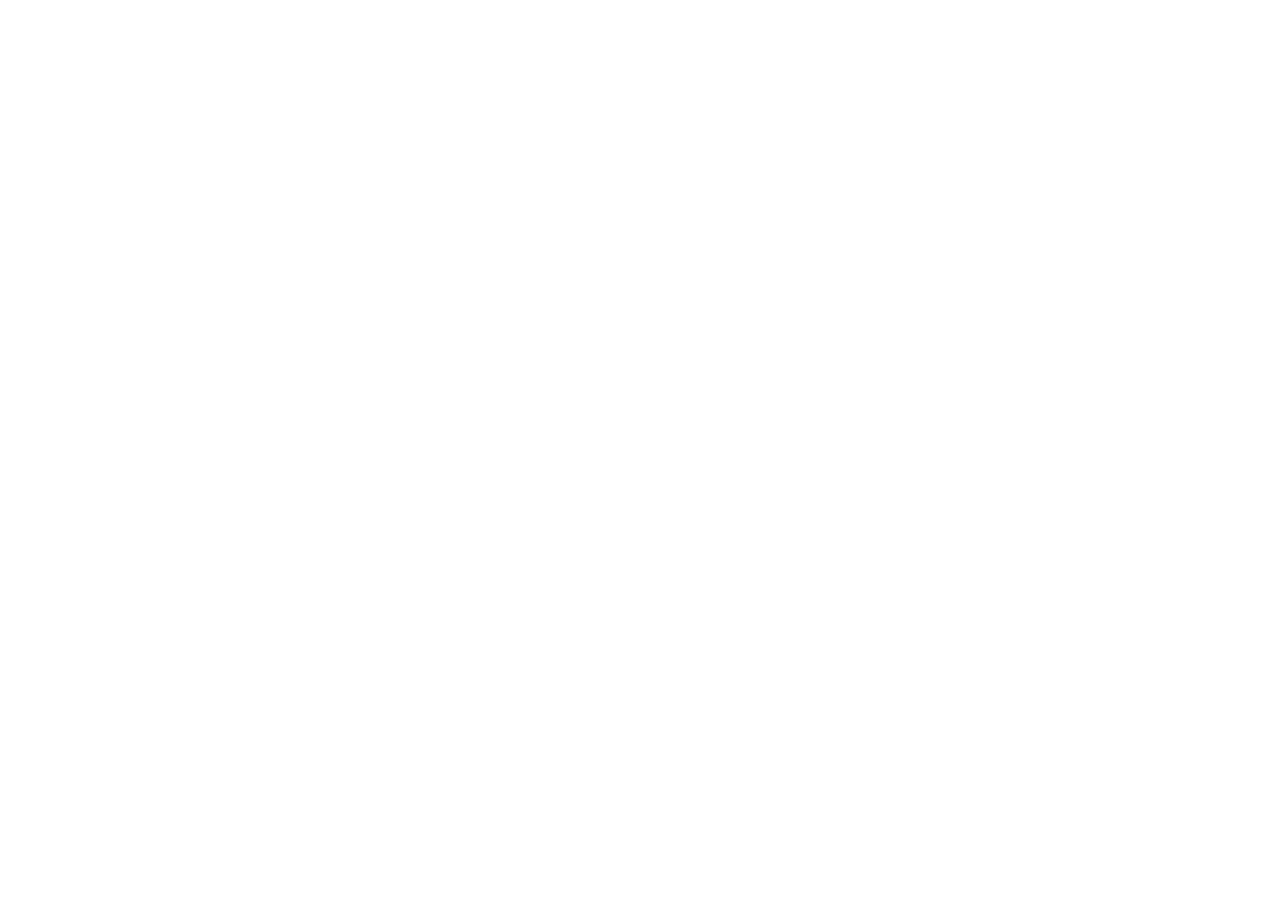
==== index.html @ 722300a6 "Add files via upload" ====
<!DOCTYPE html>
<html lang="en">
<head>
    <meta charset="UTF-8">
    <meta name="Hayden" content="width=device-width, initial-scale=1.0">
    <title>WDD 131 portfolio</title>
    <link rel="stylesheet" href="style.css">
</head>
<body>
    
</body>
</html>
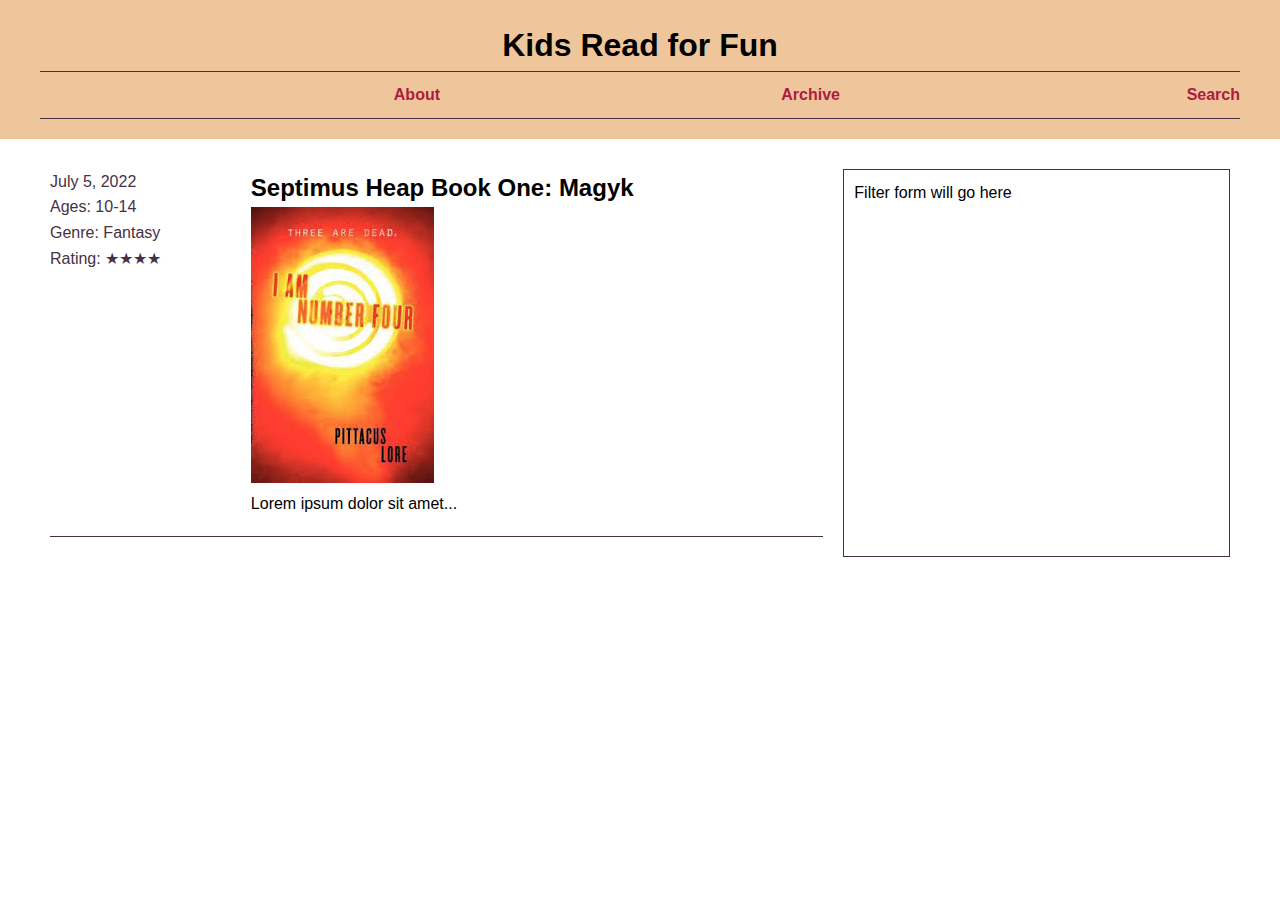
==== commit 7c0da7b3: "Add files via upload" ====
--- a/index.html
+++ b/index.html
@@ -2,11 +2,51 @@
 <html lang="en">
 <head>
     <meta charset="UTF-8">
-    <meta name="Hayden" content="width=device-width, initial-scale=1.0">
-    <title>WDD 131 portfolio</title>
-    <link rel="stylesheet" href="style.css">
+    <meta name="viewport" content="width=device-width, initial-scale=1.0">
+    <meta name="description" content="A blog reviewing children's books">
+    <meta name="author" content="Your Name">
+    <title>Kids Read for Fun</title>
+    <link rel="stylesheet" href="blog.css">
+    <script src="blog.js" defer></script>
 </head>
 <body>
-    
+
+    <div class="skiptocontent">
+        <a href="#maincontent">Skip to main content</a>
+    </div>
+
+    <header>
+        <h1>Kids Read for Fun</h1>
+        <nav>
+            <ul>
+                <li><a href="#">About</a></li>
+                <li><a href="#">Archive</a></li>
+                <li><a href="#">Search</a></li>
+            </ul>
+        </nav>
+    </header>
+
+    <!-- Main Content -->
+    <main id="maincontent">
+        <section class="review">
+            <aside class="details">
+                <p>July 5, 2022</p>
+                <p>Ages: 10-14</p>
+                <p>Genre: Fantasy</p>
+                <p>Rating: ★★★★</p>
+            </aside>
+            <article class="book">
+                <h2>Septimus Heap Book One: Magyk</h2>
+                <img src="Number 4.jpg" alt="Book cover">
+                <p>Lorem ipsum dolor sit amet...</p>
+            </article>
+        </section>
+
+        <!-- Placeholder for Filter Form -->
+        <section class="filters">
+            <p>Filter form will go here</p>
+        </section>
+    </main>
+
 </body>
-</html>+</html>
--- a/blog.css
+++ b/blog.css
@@ -0,0 +1,74 @@
+/* Reset some basic elements */
+* {
+    margin: 0;
+    padding: 0;
+    box-sizing: border-box;
+}
+
+body {
+    font-family: 'Helvetica', Arial, sans-serif;
+    line-height: 1.6;
+}
+
+header {
+    text-align: center;
+    padding: 20px 0;
+    background-color: #EFC69B; /* Gold */
+}
+
+nav ul {
+    display: grid;
+    grid-template-columns: repeat(3, 1fr); /* Create 3 columns for nav links */
+    list-style: none;
+    border-top: 1px solid #473144; /* Dark border */
+    border-bottom: 1px solid #473144;
+    justify-items: end; /* Align items to the right */
+    max-width: 1200px;
+    margin: 0 auto;
+    padding: 10px 0;
+}
+
+nav ul li a {
+    text-decoration: none;
+    color: #AF1B3F; /* Red */
+    font-weight: bold;
+}
+
+/* Layout for main content */
+main {
+    display: grid;
+    grid-template-columns: 2fr 1fr; /* Two columns: larger for reviews, smaller for filters */
+    gap: 20px;
+    max-width: 1200px;
+    margin: 20px auto;
+    padding: 10px;
+}
+
+/* Book Review section */
+.review {
+    display: grid;
+    grid-template-columns: 1fr 3fr; /* Details on the left, book info on the right */
+    gap: 10px;
+    border-bottom: 1px solid #473144;
+    padding-bottom: 20px;
+    margin-bottom: 20px;
+}
+
+.details {
+    color: #473144; /* Dark color */
+}
+
+.filters {
+    border: 1px solid #473144;
+    padding: 10px;
+}
+
+/* Skip to Content link (for accessibility) */
+.skiptocontent {
+    position: absolute;
+    top: -40px;
+}
+
+.skiptocontent a:focus {
+    top: 0;
+}
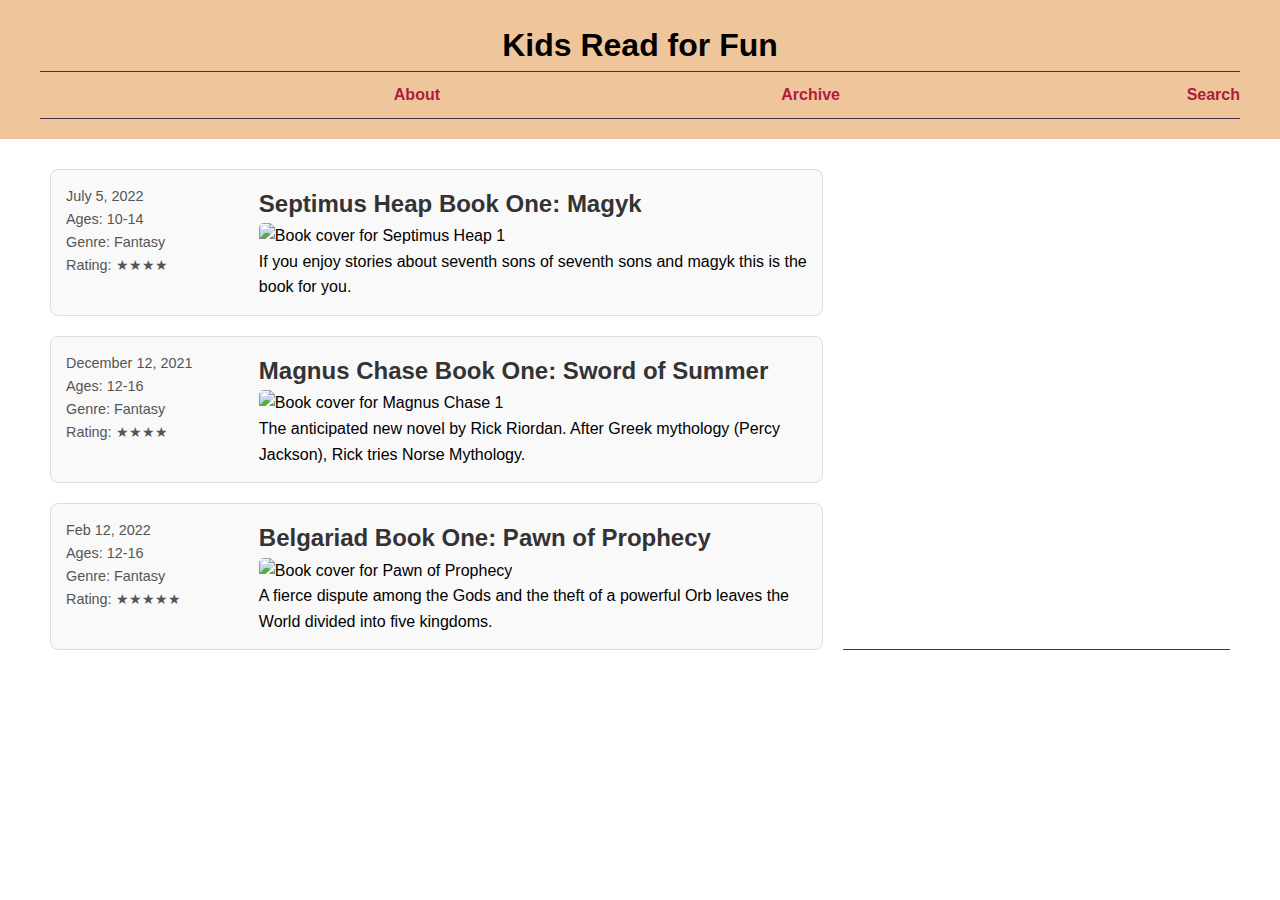
==== commit 25701d90: "Add files via upload" ====
--- a/index.html
+++ b/index.html
@@ -26,26 +26,11 @@
         </nav>
     </header>
 
-    <!-- Main Content -->
     <main id="maincontent">
+        <section id="articles"></section>
         <section class="review">
-            <aside class="details">
-                <p>July 5, 2022</p>
-                <p>Ages: 10-14</p>
-                <p>Genre: Fantasy</p>
-                <p>Rating: ★★★★</p>
-            </aside>
-            <article class="book">
-                <h2>Septimus Heap Book One: Magyk</h2>
-                <img src="Number 4.jpg" alt="Book cover">
-                <p>Lorem ipsum dolor sit amet...</p>
-            </article>
         </section>
 
-        <!-- Placeholder for Filter Form -->
-        <section class="filters">
-            <p>Filter form will go here</p>
-        </section>
     </main>
 
 </body>
--- a/blog.css
+++ b/blog.css
@@ -1,4 +1,4 @@
-/* Reset some basic elements */
+
 * {
     margin: 0;
     padding: 0;
@@ -13,16 +13,16 @@
 header {
     text-align: center;
     padding: 20px 0;
-    background-color: #EFC69B; /* Gold */
+    background-color: #EFC69B; 
 }
 
 nav ul {
     display: grid;
-    grid-template-columns: repeat(3, 1fr); /* Create 3 columns for nav links */
+    grid-template-columns: repeat(3, 1fr); 
     list-style: none;
-    border-top: 1px solid #473144; /* Dark border */
+    border-top: 1px solid #473144; 
     border-bottom: 1px solid #473144;
-    justify-items: end; /* Align items to the right */
+    justify-items: end; 
     max-width: 1200px;
     margin: 0 auto;
     padding: 10px 0;
@@ -30,24 +30,23 @@
 
 nav ul li a {
     text-decoration: none;
-    color: #AF1B3F; /* Red */
+    color: #AF1B3F; 
     font-weight: bold;
 }
 
-/* Layout for main content */
 main {
     display: grid;
-    grid-template-columns: 2fr 1fr; /* Two columns: larger for reviews, smaller for filters */
+    grid-template-columns: 2fr 1fr; 
     gap: 20px;
     max-width: 1200px;
     margin: 20px auto;
     padding: 10px;
 }
 
-/* Book Review section */
+
 .review {
     display: grid;
-    grid-template-columns: 1fr 3fr; /* Details on the left, book info on the right */
+    grid-template-columns: 1fr 3fr; 
     gap: 10px;
     border-bottom: 1px solid #473144;
     padding-bottom: 20px;
@@ -55,7 +54,7 @@
 }
 
 .details {
-    color: #473144; /* Dark color */
+    color: #473144; 
 }
 
 .filters {
@@ -63,7 +62,7 @@
     padding: 10px;
 }
 
-/* Skip to Content link (for accessibility) */
+
 .skiptocontent {
     position: absolute;
     top: -40px;
@@ -72,3 +71,30 @@
 .skiptocontent a:focus {
     top: 0;
 }
+
+#articles .book {
+    display: grid;
+    grid-template-columns: 1fr 3fr;
+    gap: 10px;
+    padding: 15px;
+    margin-bottom: 20px;
+    border: 1px solid #ddd;
+    border-radius: 8px;
+    background-color: #f9f9f9;
+}
+
+.details {
+    font-size: 0.9em;
+    color: #555;
+}
+
+.content img {
+    max-width: 100%;
+    border-radius: 5px;
+}
+
+h2 {
+    font-size: 1.5em;
+    color: #333;
+}
+
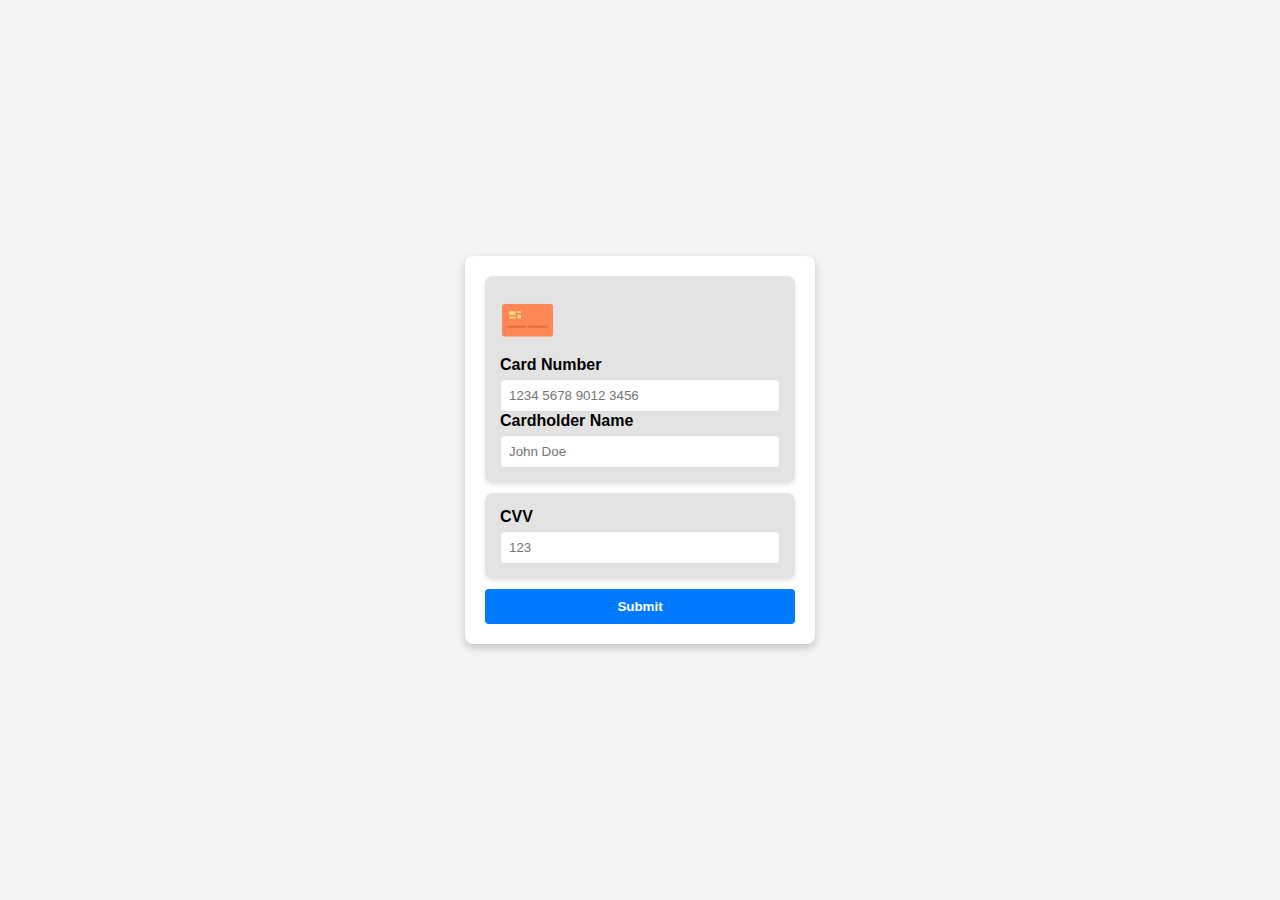
==== commit 59e8d129: "Add files via upload" ====
--- a/index.html
+++ b/index.html
@@ -1,37 +1,33 @@
 <!DOCTYPE html>
 <html lang="en">
 <head>
-    <meta charset="UTF-8">
-    <meta name="viewport" content="width=device-width, initial-scale=1.0">
-    <meta name="description" content="A blog reviewing children's books">
-    <meta name="author" content="Your Name">
-    <title>Kids Read for Fun</title>
-    <link rel="stylesheet" href="blog.css">
-    <script src="blog.js" defer></script>
+  <meta charset="UTF-8">
+  <meta name="viewport" content="width=device-width, initial-scale=1.0">
+  <title>Credit Card Form</title>
+  <link rel="stylesheet" href="credit.css">
+  <link rel="icon" href="favicon.png" type="image/png">
 </head>
 <body>
 
-    <div class="skiptocontent">
-        <a href="#maincontent">Skip to main content</a>
-    </div>
-
-    <header>
-        <h1>Kids Read for Fun</h1>
-        <nav>
-            <ul>
-                <li><a href="#">About</a></li>
-                <li><a href="#">Archive</a></li>
-                <li><a href="#">Search</a></li>
-            </ul>
-        </nav>
-    </header>
-
-    <main id="maincontent">
-        <section id="articles"></section>
-        <section class="review">
-        </section>
-
-    </main>
+  <div class="container">
+    <form class="credit-card-form">
+      <div class="card-front">
+        <img
+          class="card-image"
+          src="[data-uri]"
+          height="55px">
+        <label for="card-number">Card Number</label>
+        <input type="text" id="card-number" placeholder="1234 5678 9012 3456" required>
+        <label for="card-name">Cardholder Name</label>
+        <input type="text" id="card-name" placeholder="John Doe" required>
+      </div>
+      <div class="card-back">
+        <label for="cvv">CVV</label>
+        <input type="text" id="cvv" placeholder="123" required>
+      </div>
+      <button type="submit">Submit</button>
+    </form>
+  </div>
 
 </body>
 </html>
--- a/credit.css
+++ b/credit.css
@@ -0,0 +1,67 @@
+* {
+    box-sizing: border-box;
+    font-family: Arial, sans-serif;
+  }
+  
+  body {
+    display: flex;
+    justify-content: center;
+    align-items: center;
+    height: 100vh;
+    margin: 0;
+    background-color: #f4f4f4;
+  }
+  
+  .container {
+    width: 350px;
+    padding: 20px;
+    background-color: #fff;
+    border-radius: 8px;
+    box-shadow: 0 4px 8px rgba(0, 0, 0, 0.2);
+  }
+  
+  .credit-card-form {
+    display: grid;
+    grid-template-rows: auto 1fr auto;
+    gap: 10px;
+  }
+  
+  .card-front, .card-back {
+    padding: 15px;
+    border-radius: 8px;
+    background-color: #e3e3e3;
+    box-shadow: 0 2px 4px rgba(0, 0, 0, 0.1);
+  }
+  
+  .card-image {
+    display: block;
+    margin-bottom: 10px;
+  }
+  
+  label {
+    font-weight: bold;
+    margin-top: 10px;
+  }
+  
+  input {
+    width: 100%;
+    padding: 8px;
+    margin-top: 5px;
+    border: 1px solid #ddd;
+    border-radius: 4px;
+  }
+  
+  button {
+    padding: 10px;
+    border: none;
+    border-radius: 4px;
+    background-color: #007bff;
+    color: #fff;
+    font-weight: bold;
+    cursor: pointer;
+  }
+  
+  button:hover {
+    background-color: #0056b3;
+  }
+  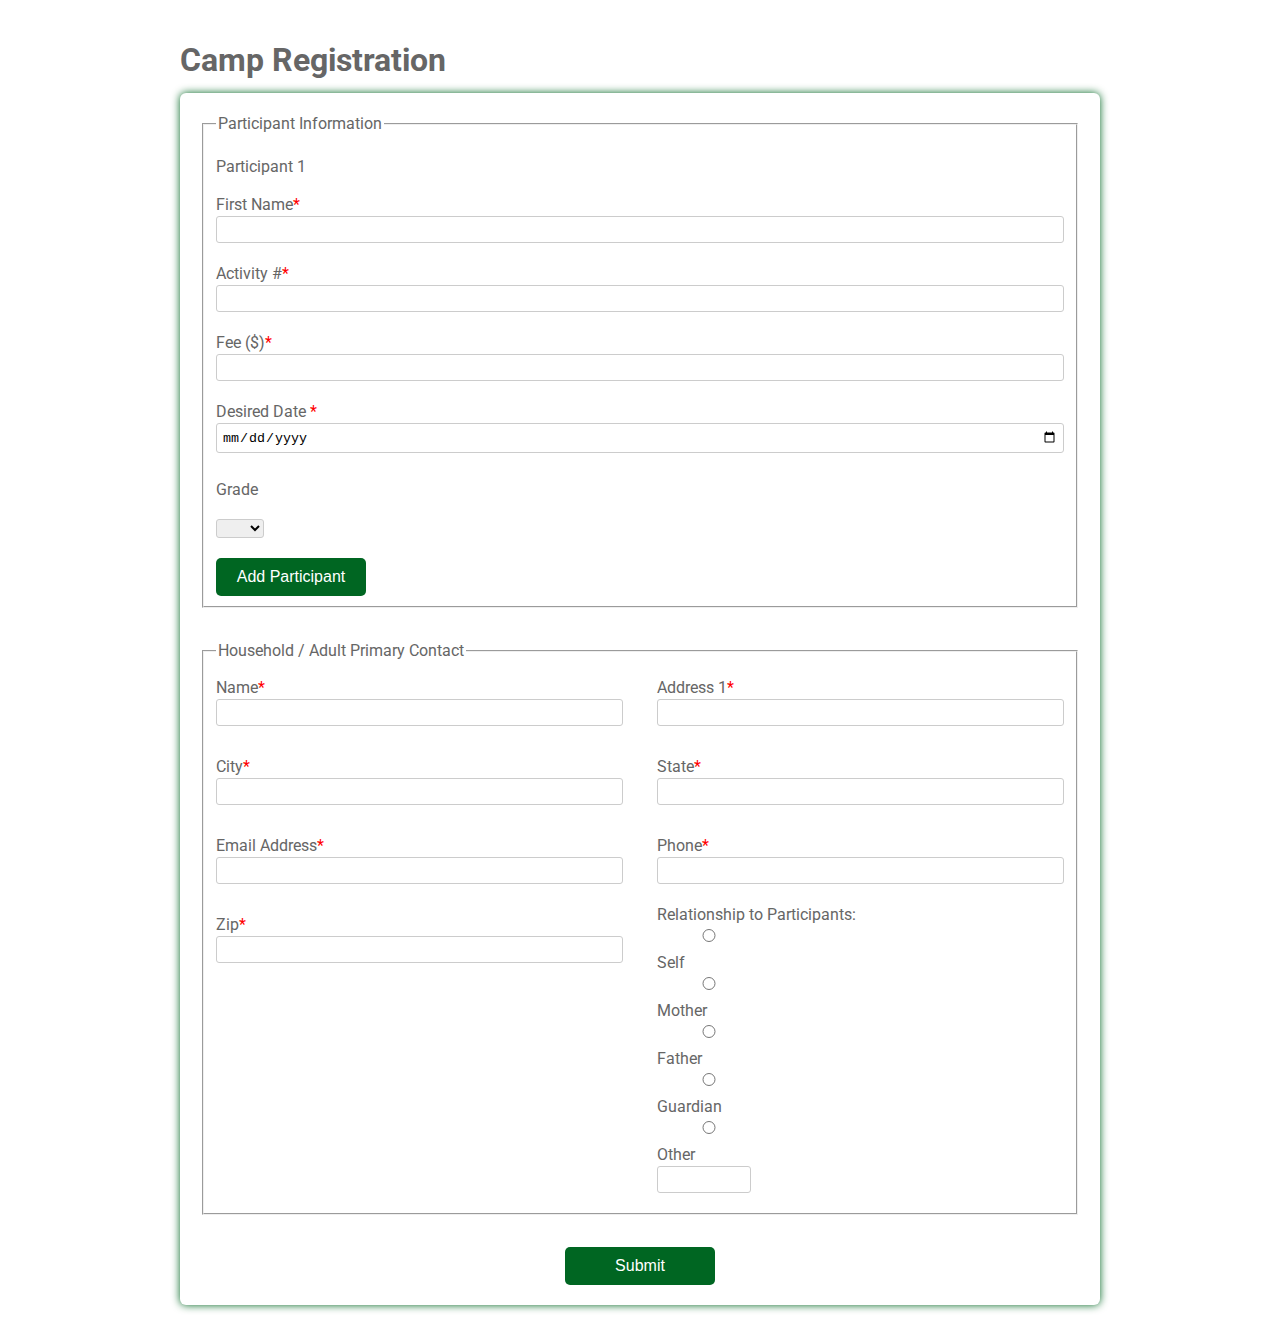
==== commit dbf937b6: "Add files via upload" ====
--- a/index.html
+++ b/index.html
@@ -1,33 +1,156 @@
+
 <!DOCTYPE html>
-<html lang="en">
-<head>
-  <meta charset="UTF-8">
-  <meta name="viewport" content="width=device-width, initial-scale=1.0">
-  <title>Credit Card Form</title>
-  <link rel="stylesheet" href="credit.css">
-  <link rel="icon" href="favicon.png" type="image/png">
-</head>
-<body>
+<html>
+  <!-- Example based off of https://www.w3docs.com/learn-html/html-form-templates.html -->
+  <head>
+    <title>Camp Registration</title>
+    <link
+      href="https://fonts.googleapis.com/css?family=Roboto:300,400,500,700"
+      rel="stylesheet"
+    />
+    <link rel="stylesheet" href="register.css" />
+    <script src="register.js" defer></script>
+  </head>
+  <body>
+    <div class="testbox">
+      <h1>Camp Registration</h1>
+      <form>
+        <fieldset class="participants">
+          <legend>Participant Information</legend>
+          <section class="participant1">
+            <p>Participant 1</p>
+            <div class="item">
+              <label for="fname"> First Name<span>*</span></label>
+              <input id="fname" type="text" name="fname" value="" required />
+            </div>
+            <div class="item activities">
+              <label for="activity">Activity #<span>*</span></label>
+              <input id="activity" type="text" name="activity" />
+            </div>
+            <div class="item">
+              <label for="fee">Fee ($)<span>*</span></label>
+              <input id="fee" type="number" name="fee" />
+            </div>
+            <div class="item">
+              <label for="date">Desired Date <span>*</span></label>
+              <input id="date" type="date" name="date" />
+            </div>
+            <div class="item">
+              <p>Grade</p>
+              <select>
+                <option selected value="" disabled selected></option>
+                <option value="1">1st</option>
+                <option value="2">2nd</option>
+                <option value="3">3rd</option>
+                <option value="4">4th</option>
+                <option value="5">5th</option>
+                <option value="6">6th</option>
+                <option value="7">7th</option>
+                <option value="8">8th</option>
+                <option value="9">9th</option>
+                <option value="10">10th</option>
+                <option value="11">11th</option>
+                <option value="12">12th</option>
+              </select>
+            </div>
+          </section>
+          <button type="button" id="add">Add Participant</button>
+        </fieldset>
 
-  <div class="container">
-    <form class="credit-card-form">
-      <div class="card-front">
-        <img
-          class="card-image"
-          src="[data-uri]"
-          height="55px">
-        <label for="card-number">Card Number</label>
-        <input type="text" id="card-number" placeholder="1234 5678 9012 3456" required>
-        <label for="card-name">Cardholder Name</label>
-        <input type="text" id="card-name" placeholder="John Doe" required>
-      </div>
-      <div class="card-back">
-        <label for="cvv">CVV</label>
-        <input type="text" id="cvv" placeholder="123" required>
-      </div>
-      <button type="submit">Submit</button>
-    </form>
-  </div>
+        <fieldset>
+          <legend>Household / Adult Primary Contact</legend>
+          <div class="columns">
+            <div class="item">
+              <label for="adult_name">Name<span>*</span></label>
+              <input id="adult_name" type="text" name="adult_name" />
+            </div>
 
-</body>
+            <div class="item">
+              <label for="address1">Address 1<span>*</span></label>
+              <input id="address1" type="text" name="address1" />
+            </div>
+
+            <div class="item">
+              <label for="city">City<span>*</span></label>
+              <input id="city" type="text" name="city" />
+            </div>
+            <div class="item">
+              <label for="state">State<span>*</span></label>
+              <input id="state" type="text" name="state" />
+            </div>
+            <div class="item">
+              <label for="eaddress">Email Address<span>*</span></label>
+              <input id="eaddress" type="text" name="eaddress" />
+            </div>
+            <div class="item">
+              <label for="phone">Phone<span>*</span></label>
+              <input id="phone" type="tel" name="phone" />
+            </div>
+            <div class="item">
+              <label for="zip">Zip<span>*</span></label>
+              <input id="zip" type="text" name="zip" />
+            </div>
+
+            <div class="question">
+              <label>Relationship to Participants:</label>
+              <div class="question-answer">
+                <div>
+                  <input
+                    type="radio"
+                    value="self"
+                    id="radio_3"
+                    name="relationship"
+                  />
+                  <label for="radio_3" class="radio"><span>Self</span></label>
+                </div>
+                <div>
+                  <input
+                    type="radio"
+                    value="mother"
+                    id="radio_4"
+                    name="relationship"
+                  />
+                  <label for="radio_4" class="radio"><span>Mother</span></label>
+                </div>
+                <div>
+                  <input
+                    type="radio"
+                    value="father"
+                    id="radio_5"
+                    name="relationship"
+                  />
+                  <label for="radio_5" class="radio"><span>Father</span></label>
+                </div>
+                <div>
+                  <input
+                    type="radio"
+                    value="guardian"
+                    id="radio_6"
+                    name="relationship"
+                  />
+                  <label for="radio_6" class="radio"
+                    ><span>Guardian</span></label
+                  >
+                </div>
+                <div>
+                  <input
+                    type="radio"
+                    value="other"
+                    id="radio_7"
+                    name="relationship"
+                  />
+                  <label for="radio_7" class="radio"><span>Other</span></label>
+                  <input type="text" />
+                </div>
+              </div>
+            </div>
+          </div>
+        </fieldset>
+        <div class="btn-block">
+          <button type="submit" id="submitButton">Submit</button>
+        </div>
+      </form>
+      <section id="summary"></section>
+    </div>
+  </body>
 </html>
--- a/register.css
+++ b/register.css
@@ -0,0 +1,78 @@
+* {
+    box-sizing: border-box;
+  }
+  body {
+    font-family: Roboto, Arial, sans-serif;
+    font-size: 16px;
+    color: #666;
+    line-height: 22px;
+  }
+  .testbox {
+    padding: 20px;
+    max-width: 960px;
+    margin: 0 auto;
+  }
+  form {
+    padding: 20px;
+    border-radius: 6px;
+    background: #fff;
+    box-shadow: 0 0 8px #006622;
+  }
+  fieldset {
+    margin-bottom: 2em;
+  }
+  input, select, textarea {
+    margin-bottom: 10px;
+    border: 1px solid #ccc;
+    border-radius: 3px;
+  }
+  input, textarea {
+    width: 100%;
+    padding: 5px;
+  }
+  input[type="checkbox"] {
+    width: auto;
+    margin-right: 1em;
+  }
+  .item {
+    position: relative;
+    margin: 10px 0;
+  }
+  .item span {
+    color: red;
+  }
+  .columns {
+    display: flex;
+    justify-content: space-between;
+    flex-direction: row;
+    flex-wrap: wrap;
+  }
+  .columns div {
+    width: 48%;
+  }
+  .btn-block {
+    margin-top: 10px;
+    text-align: center;
+  }
+  button {
+    width: 150px;
+    padding: 10px;
+    border: none;
+    border-radius: 5px;
+    background: #006622;
+    font-size: 16px;
+    color: #fff;
+    cursor: pointer;
+  }
+  button:hover {
+    background: #00b33c;
+  }
+  .hide {
+    display: none;
+  }
+  @media (max-width: 568px) {
+    .columns div {
+      width: 100%;
+    }
+  }
+  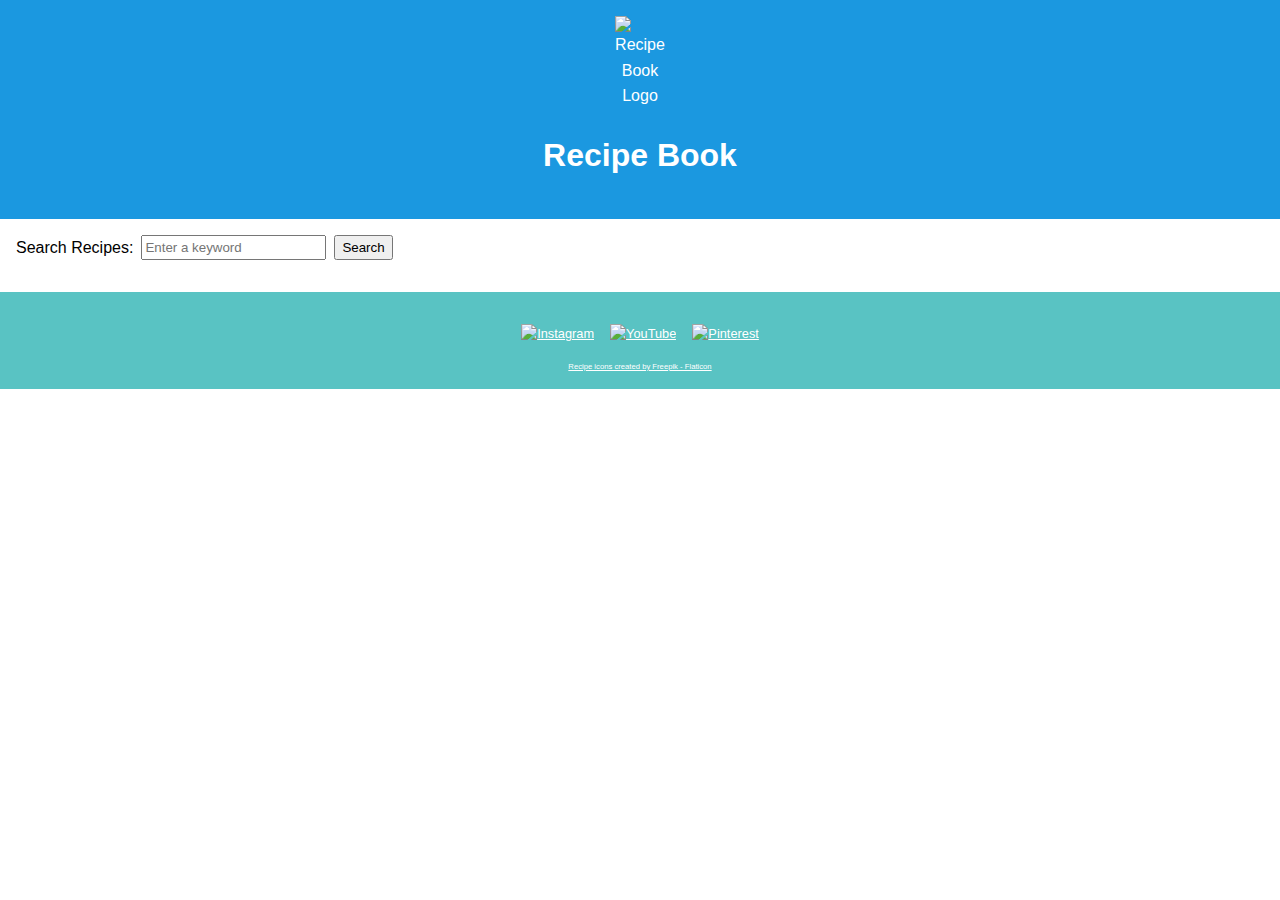
==== commit 9b31bae7: "Add files via upload" ====
--- a/index.html
+++ b/index.html
@@ -1,156 +1,54 @@
+<!DOCTYPE html>
+<html lang="en">
+<head>
+  <meta charset="UTF-8">
+  <meta name="viewport" content="width=device-width, initial-scale=1.0">
+  <meta name="description" content="A collection of delicious and easy-to-make recipes.">
+  <meta property="og:title" content="Recipe Book">
+  <meta property="og:type" content="website">
+  <meta property="og:description" content="A collection of delicious and easy-to-make recipes.">
+  <meta property="og:image" content="images/recipe-book.png">
+  <meta property="og:url" content="https://yourgithubusername.github.io/recipes/">
+  <meta name="twitter:card" content="summary_large_image">
+  <title>Recipe Book</title>
+  <link rel="stylesheet" href="recipes.css">
+  <link rel="icon" href="images/favicon.ico">
+  <script type="module" src="main.js" defer></script>
+</head>
+<body>
+  <header>
+    <img src="images/recipe-book.png" alt="Recipe Book Logo" class="logo">
+    <h1>Recipe Book</h1>
+  </header>
 
-<!DOCTYPE html>
-<html>
-  <!-- Example based off of https://www.w3docs.com/learn-html/html-form-templates.html -->
-  <head>
-    <title>Camp Registration</title>
-    <link
-      href="https://fonts.googleapis.com/css?family=Roboto:300,400,500,700"
-      rel="stylesheet"
-    />
-    <link rel="stylesheet" href="register.css" />
-    <script src="register.js" defer></script>
-  </head>
-  <body>
-    <div class="testbox">
-      <h1>Camp Registration</h1>
-      <form>
-        <fieldset class="participants">
-          <legend>Participant Information</legend>
-          <section class="participant1">
-            <p>Participant 1</p>
-            <div class="item">
-              <label for="fname"> First Name<span>*</span></label>
-              <input id="fname" type="text" name="fname" value="" required />
-            </div>
-            <div class="item activities">
-              <label for="activity">Activity #<span>*</span></label>
-              <input id="activity" type="text" name="activity" />
-            </div>
-            <div class="item">
-              <label for="fee">Fee ($)<span>*</span></label>
-              <input id="fee" type="number" name="fee" />
-            </div>
-            <div class="item">
-              <label for="date">Desired Date <span>*</span></label>
-              <input id="date" type="date" name="date" />
-            </div>
-            <div class="item">
-              <p>Grade</p>
-              <select>
-                <option selected value="" disabled selected></option>
-                <option value="1">1st</option>
-                <option value="2">2nd</option>
-                <option value="3">3rd</option>
-                <option value="4">4th</option>
-                <option value="5">5th</option>
-                <option value="6">6th</option>
-                <option value="7">7th</option>
-                <option value="8">8th</option>
-                <option value="9">9th</option>
-                <option value="10">10th</option>
-                <option value="11">11th</option>
-                <option value="12">12th</option>
-              </select>
-            </div>
-          </section>
-          <button type="button" id="add">Add Participant</button>
-        </fieldset>
+  <main>
+    <form id="search-form">
+      <label for="search">Search Recipes:</label>
+      <input type="text" id="search" placeholder="Enter a keyword">
+      <button type="submit">Search</button>
+    </form>
 
-        <fieldset>
-          <legend>Household / Adult Primary Contact</legend>
-          <div class="columns">
-            <div class="item">
-              <label for="adult_name">Name<span>*</span></label>
-              <input id="adult_name" type="text" name="adult_name" />
-            </div>
+    <section id="recipes" class="recipes-container">
 
-            <div class="item">
-              <label for="address1">Address 1<span>*</span></label>
-              <input id="address1" type="text" name="address1" />
-            </div>
+    </section>
+  </main>
 
-            <div class="item">
-              <label for="city">City<span>*</span></label>
-              <input id="city" type="text" name="city" />
-            </div>
-            <div class="item">
-              <label for="state">State<span>*</span></label>
-              <input id="state" type="text" name="state" />
-            </div>
-            <div class="item">
-              <label for="eaddress">Email Address<span>*</span></label>
-              <input id="eaddress" type="text" name="eaddress" />
-            </div>
-            <div class="item">
-              <label for="phone">Phone<span>*</span></label>
-              <input id="phone" type="tel" name="phone" />
-            </div>
-            <div class="item">
-              <label for="zip">Zip<span>*</span></label>
-              <input id="zip" type="text" name="zip" />
-            </div>
-
-            <div class="question">
-              <label>Relationship to Participants:</label>
-              <div class="question-answer">
-                <div>
-                  <input
-                    type="radio"
-                    value="self"
-                    id="radio_3"
-                    name="relationship"
-                  />
-                  <label for="radio_3" class="radio"><span>Self</span></label>
-                </div>
-                <div>
-                  <input
-                    type="radio"
-                    value="mother"
-                    id="radio_4"
-                    name="relationship"
-                  />
-                  <label for="radio_4" class="radio"><span>Mother</span></label>
-                </div>
-                <div>
-                  <input
-                    type="radio"
-                    value="father"
-                    id="radio_5"
-                    name="relationship"
-                  />
-                  <label for="radio_5" class="radio"><span>Father</span></label>
-                </div>
-                <div>
-                  <input
-                    type="radio"
-                    value="guardian"
-                    id="radio_6"
-                    name="relationship"
-                  />
-                  <label for="radio_6" class="radio"
-                    ><span>Guardian</span></label
-                  >
-                </div>
-                <div>
-                  <input
-                    type="radio"
-                    value="other"
-                    id="radio_7"
-                    name="relationship"
-                  />
-                  <label for="radio_7" class="radio"><span>Other</span></label>
-                  <input type="text" />
-                </div>
-              </div>
-            </div>
-          </div>
-        </fieldset>
-        <div class="btn-block">
-          <button type="submit" id="submitButton">Submit</button>
-        </div>
-      </form>
-      <section id="summary"></section>
+  <footer>
+    <div class="social">
+      <a href="https://www.instagram.com" target="_blank" rel="noopener noreferrer">
+        <img src="images/instagram_icon.svg" alt="Instagram">
+      </a>
+      <a href="https://www.youtube.com" target="_blank" rel="noopener noreferrer">
+        <img src="images/youtube_icon.svg" alt="YouTube">
+      </a>
+      <a href="https://www.pinterest.com" target="_blank" rel="noopener noreferrer">
+        <img src="images/pinterest_icon.svg" alt="Pinterest">
+      </a>
     </div>
-  </body>
-</html>
+    <small>
+      <a href="https://www.flaticon.com/free-icons/recipe" title="recipe icons">
+        Recipe icons created by Freepik - Flaticon
+      </a>
+    </small>
+  </footer>
+  --- a/recipes.css
+++ b/recipes.css
@@ -0,0 +1,102 @@
+
+:root {
+    --primary-color: #1B98E0;
+    --secondary-color: #59c3c3;
+    --text-dark: #333;
+    --text-light: #fff;
+    --primary-font: Arial, Helvetica, sans-serif;
+    --heading-font: Georgia, serif;
+  }
+  
+  body {
+    font-family: var(--primary-font);
+    margin: 0;
+    line-height: 1.6;
+  }
+  
+  header {
+    text-align: center;
+    padding: 1rem;
+    background-color: var(--primary-color);
+    color: var(--text-light);
+  }
+  
+  .logo {
+    max-width: 50px;
+  }
+  
+  main {
+    padding: 1rem;
+  }
+  
+  form {
+    display: flex;
+    gap: 0.5rem;
+    margin-bottom: 1rem;
+  }
+  
+  .recipes-container {
+    display: flex;
+    flex-direction: column;
+    gap: 1rem;
+  }
+  
+  .recipe {
+    border: 1px solid var(--primary-color);
+    padding: 1rem;
+    border-radius: 8px;
+  }
+  
+  .recipe h2 {
+    font-family: var(--heading-font);
+  }
+  
+  footer {
+    text-align: center;
+    font-size: 0.8em;
+    padding: 1rem;
+    background-color: var(--secondary-color);
+    color: var(--text-light);
+  }
+  
+  footer a {
+    color: var(--text-light);
+  }
+  
+  @media (min-width: 600px) {
+    .recipes-container {
+      flex-direction: row;
+      flex-wrap: wrap;
+      justify-content: space-around;
+    }
+  
+    .recipe {
+      width: 45%;
+    }
+  }
+  
+  .social {
+    display: flex;
+    justify-content: center;
+    gap: 1rem;
+    margin: 1rem 0;
+  }
+  
+  .social a img {
+    width: 32px; 
+    height: 32px;
+    transition: transform 0.2s ease-in-out;
+  }
+  
+  .social a:hover img {
+    transform: scale(1.1);
+    filter: brightness(1.2);
+  }
+  
+  footer small {
+    font-size: 0.6em;
+    display: block;
+    margin-top: 1rem;
+    color: var(--text-light);
+  }
+  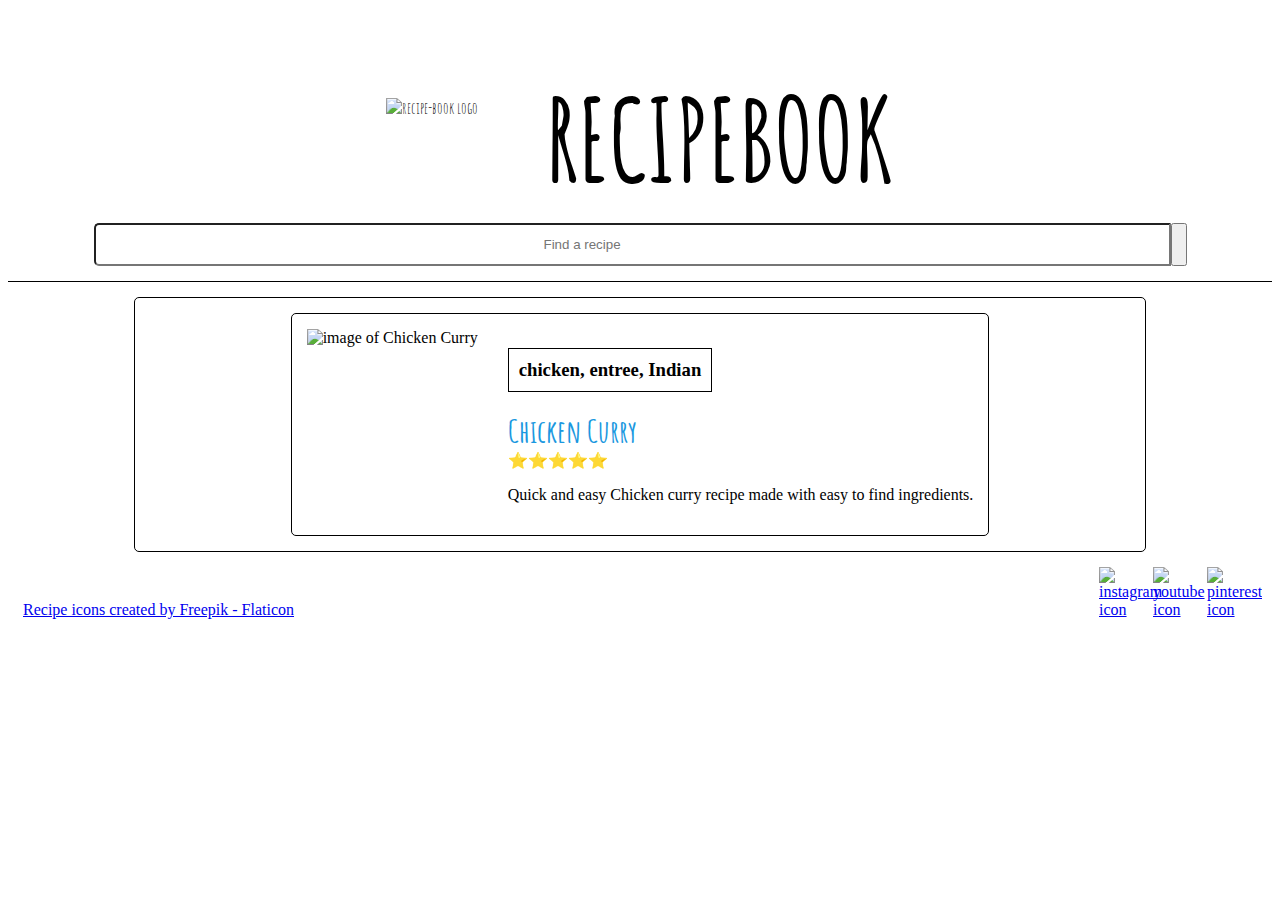
==== commit 1d47723d: "Add files via upload" ====
--- a/index.html
+++ b/index.html
@@ -1,54 +1,54 @@
 <!DOCTYPE html>
 <html lang="en">
 <head>
-  <meta charset="UTF-8">
-  <meta name="viewport" content="width=device-width, initial-scale=1.0">
-  <meta name="description" content="A collection of delicious and easy-to-make recipes.">
-  <meta property="og:title" content="Recipe Book">
-  <meta property="og:type" content="website">
-  <meta property="og:description" content="A collection of delicious and easy-to-make recipes.">
-  <meta property="og:image" content="images/recipe-book.png">
-  <meta property="og:url" content="https://yourgithubusername.github.io/recipes/">
-  <meta name="twitter:card" content="summary_large_image">
-  <title>Recipe Book</title>
-  <link rel="stylesheet" href="recipes.css">
-  <link rel="icon" href="images/favicon.ico">
-  <script type="module" src="main.js" defer></script>
+    <meta charset="UTF-8">
+    <meta name="viewport" content="width=device-width, initial-scale=1.0">
+    <title>Recipes</title>
+    <link rel="stylesheet" href="recipes.css">
+    <link rel="stylesheet" href="https://cdnjs.cloudflare.com/ajax/libs/font-awesome/6.5.2/css/all.min.css" integrity="sha512-SnH5WK+bZxgPHs44uWIX+LLJAJ9/2PkPKZ5QiAj6Ta86w+fsb2TkcmfRyVX3pBnMFcV7oQPJkl9QevSCWr3W6A==" crossorigin="anonymous" referrerpolicy="no-referrer">
+    <script type="module" src="main.js" defer></script>
 </head>
 <body>
-  <header>
-    <img src="images/recipe-book.png" alt="Recipe Book Logo" class="logo">
-    <h1>Recipe Book</h1>
-  </header>
-
-  <main>
-    <form id="search-form">
-      <label for="search">Search Recipes:</label>
-      <input type="text" id="search" placeholder="Enter a keyword">
-      <button type="submit">Search</button>
-    </form>
-
-    <section id="recipes" class="recipes-container">
-
-    </section>
-  </main>
-
-  <footer>
-    <div class="social">
-      <a href="https://www.instagram.com" target="_blank" rel="noopener noreferrer">
-        <img src="images/instagram_icon.svg" alt="Instagram">
-      </a>
-      <a href="https://www.youtube.com" target="_blank" rel="noopener noreferrer">
-        <img src="images/youtube_icon.svg" alt="YouTube">
-      </a>
-      <a href="https://www.pinterest.com" target="_blank" rel="noopener noreferrer">
-        <img src="images/pinterest_icon.svg" alt="Pinterest">
-      </a>
-    </div>
-    <small>
-      <a href="https://www.flaticon.com/free-icons/recipe" title="recipe icons">
-        Recipe icons created by Freepik - Flaticon
-      </a>
-    </small>
-  </footer>
-  +    <header>
+            <img class="logo" src="images/recipe-book.png" alt="recipe-book logo">
+            <h1 class="site-title">RECIPEBOOK</h1>
+    </header>
+    <main>
+        <div class="bar">
+            <form id="searchBar">
+                <input type="text" id="inputSearch" placeholder="Find a recipe">
+                <button type="submit">
+                    <i class="fa-solid fa-magnifying-glass"></i>
+                </button>
+            </form>
+        </div>
+        <div class="template" id="recipe-template">
+            <!-- <img class="template-img" src="images/apple-crisp.jpg" alt="image of apple crisp">
+            <div class="template-text">
+                <h3>dessert</h3>
+                <h2>Apple Crisp</h2>
+                <span class="rating" role="img" aria-label="Rating: 4 out of 5 stars">
+                    <span aria-hidden="true" class="icon-star">⭐</span>
+                    <span aria-hidden="true" class="icon-star">⭐</span>
+                    <span aria-hidden="true" class="icon-star">⭐</span>
+                    <span aria-hidden="true" class="icon-star">⭐</span>
+                    <span aria-hidden="true" class="icon-star-empty">☆</span>
+                </span>
+                <p>This apple crisp recipe is a simple yet delicious fall dessert that's great served warm with vanilla ice cream.</p>
+            </div> -->
+        </div>
+    </main>
+    <footer>
+        <div class="attribution">
+            <a href="https://www.flaticon.com/free-icons/recipe" title="recipe icons">Recipe icons created by Freepik - Flaticon</a>
+        </div>
+        <div class="social">
+            <!-- Social media icons provided under CC from https://www.iconfinder.com/AlfredoCreates  -->
+            <a href="#"><img src="images/instagram_icon.svg" alt="instagram icon"></a>
+            <a href="#"><img src="images/youtube_icon.svg" alt="youtube icon"></a>
+            <a href="#"><img src="images/pinterest_icon.svg" alt="pinterest icon"></a>
+        </div>
+        
+    </footer>
+</body>
+</html>--- a/recipes.css
+++ b/recipes.css
@@ -1,102 +1,99 @@
-
+@import url('https://fonts.googleapis.com/css2?family=Amatic+SC:wght@400;700&display=swap');
 :root {
     --primary-color: #1B98E0;
     --secondary-color: #59c3c3;
     --text-dark: #333;
-    --text-light: #fff;
+    --text-light: #ebebeb;
     --primary-font: Arial, Helvetica, sans-serif;
-    --heading-font: Georgia, serif;
-  }
-  
-  body {
-    font-family: var(--primary-font);
-    margin: 0;
-    line-height: 1.6;
-  }
-  
-  header {
-    text-align: center;
-    padding: 1rem;
-    background-color: var(--primary-color);
-    color: var(--text-light);
-  }
-  
-  .logo {
-    max-width: 50px;
-  }
-  
-  main {
-    padding: 1rem;
-  }
-  
-  form {
-    display: flex;
-    gap: 0.5rem;
-    margin-bottom: 1rem;
-  }
-  
-  .recipes-container {
-    display: flex;
-    flex-direction: column;
-    gap: 1rem;
-  }
-  
-  .recipe {
-    border: 1px solid var(--primary-color);
-    padding: 1rem;
-    border-radius: 8px;
-  }
-  
-  .recipe h2 {
-    font-family: var(--heading-font);
-  }
-  
-  footer {
-    text-align: center;
-    font-size: 0.8em;
-    padding: 1rem;
-    background-color: var(--secondary-color);
-    color: var(--text-light);
-  }
-  
-  footer a {
-    color: var(--text-light);
-  }
-  
-  @media (min-width: 600px) {
-    .recipes-container {
-      flex-direction: row;
-      flex-wrap: wrap;
-      justify-content: space-around;
-    }
-  
-    .recipe {
-      width: 45%;
-    }
-  }
-  
-  .social {
+    --secondary-font: "Amatic SC";
+}
+
+* {
+    box-sizing: border-box;
+}
+
+header {
     display: flex;
     justify-content: center;
-    gap: 1rem;
-    margin: 1rem 0;
-  }
-  
-  .social a img {
-    width: 32px; 
-    height: 32px;
-    transition: transform 0.2s ease-in-out;
-  }
-  
-  .social a:hover img {
-    transform: scale(1.1);
-    filter: brightness(1.2);
-  }
-  
-  footer small {
-    font-size: 0.6em;
-    display: block;
-    margin-top: 1rem;
-    color: var(--text-light);
-  }
-  +    align-items: center;
+    max-width: 100%;
+    height: 200px;
+}
+
+.site-title, .logo {
+    display: inline-flex; 
+    font-family: var(--secondary-font);
+}
+.logo {
+    width: 10rem;
+}
+.site-title {
+    padding-top: 60px;
+    font-size: 7rem;
+}
+.bar {
+    border-bottom: 1px solid black;
+}
+form {
+    display: flex;
+    flex-wrap: nowrap;
+    justify-content: center;
+    margin: 15px;
+}
+#inputSearch {
+    padding: 12px 35vw;
+    border-radius: 5px 0 0 5px;
+}
+
+.template {
+    display: flex;
+    border: 1px solid black;
+    border-radius: 5px;
+    margin: 15px auto;
+    max-width: 80%;
+
+}
+
+.template-img {
+    display: flex;
+    object-fit: contain;
+    justify-items: flex-start;
+    max-width: 40%;
+    height: auto;
+    margin: 15px;
+}
+
+.template-text {
+    display: flex;
+    flex-flow: column wrap;
+    padding: 15px;
+}
+
+h3 {
+    width: fit-content;
+    text-align: center;
+    padding: 10px;
+    border: 1px solid black;
+}
+h2 {
+    color: #1B98E0;
+    font-family: var(--secondary-font);
+    font-size: 2rem;
+    margin: 0;
+}
+
+footer {
+    display: flex;
+    justify-content: space-between;
+    margin: 15px;
+}
+
+.attribution {
+    align-content: end;
+
+}
+.social a {
+    display: inline-flex;
+    object-fit: contain;
+    width: 50px;
+}
